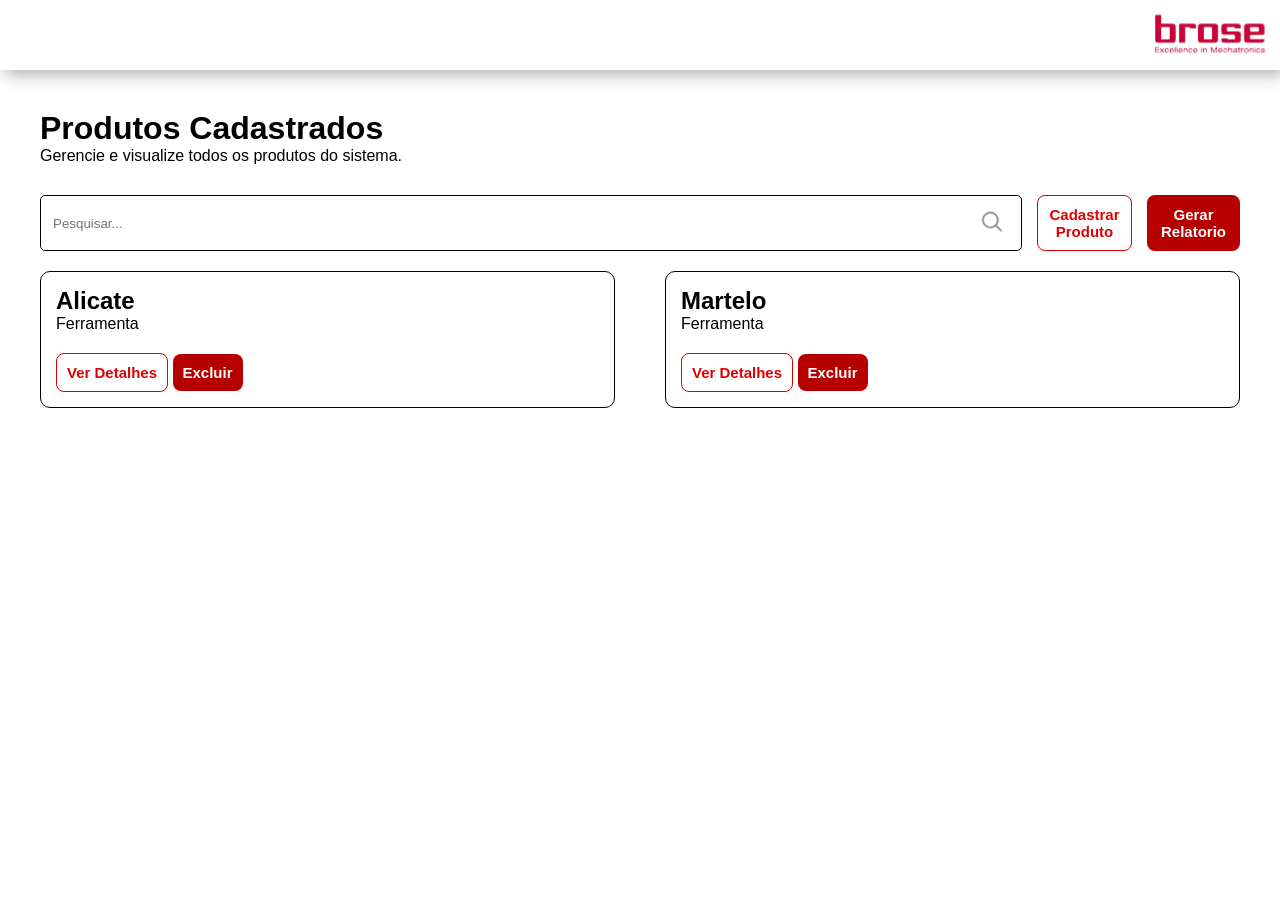
==== brose_app/frontend/pages/homepage.html @ b1155419 "Adiciona app.py" ====
<!DOCTYPE html>
<html lang="PT-BR">
  <head>
    <meta charset="UTF-8" />
    <meta name="viewport" content="width=device-width, initial-scale=1.0" />
    <title>Homepage</title>
    <link rel="stylesheet" href="../style.css" />
  </head>
  <body>

    <!-- HEADER BROSE -->
    <header>
       <img
      class="homepage_logotipo"
      src="../pictures/logotipo.svg"
      alt="logotipo"
    />
    </header>


    <!-- CASO QUEIRA CENTRALIZAR A PAGINA AO CENTR0 SÓ USAR ESSA CLASSE ABAIXO -->
    <div class="homepage_body">
 
    <!-- INFORMAÇOES DA PAGINA  -->
      <div class="info">
        <h1>Produtos Cadastrados</h1>
        <p>Gerencie e visualize todos os produtos do sistema.</p>
      </div>
      

      <!-- bARRA DE PESQUISA, ADIÇÃO E GERAR RELATORIOIS -->
      <div class="homepage_options">
        <!-- PESQUISA  -->
        <form action="#" method="get" class="homepage_search_form">
          <input
            type="text"
            name="q"
            placeholder="Pesquisar..."
            class="homepage_search_input"
          />
          <button type="submit" class="homepage_search_button">
            <img src="../pictures/homepage_lupa.svg" alt="lupa" />
          </button>
        </form>

        <!-- ENVIAR  -->
        <button type="button" class="white-btn" id="homepage-add">
          Cadastrar Produto
        </button>

        <!-- GERAR  -->
        <button type="button" class="red-btn">Gerar Relatorio</button>
      </div>

      <!-- GRID PRINCIPAL -->
      <main class="grid-main">

        <!-- CLASSE DE ITEMS  -->
        <div class="items">
          <h2>Alicate</h2>
          <p>Ferramenta</p>
          <div class="buttons-main">
            <button type="button" class="white-btn" id="detail-button">Ver Detalhes</button>
            <button type="button" class="red-btn">Excluir</button>
          </div>
        </div>

        <div class="items">
          <h2>Martelo</h2>
          <p>Ferramenta</p>
          <div class="buttons-main">
            <button type="button" class="white-btn" id="detail-button">Ver Detalhes</button>
            <button type="button" class="red-btn">Excluir</button>
          </div>
        </div>

      </main>
    

      <!-- MENSAGEM OCULTA -->
      <section class="notfound-item">
        <img src="../pictures/status-error-filled-svgrepo-com.svg" alt="" id="notfound-img">
        <h2 id="notfound-message">Nenhuma peça foi encontrada. : </h2>
      </section>


    </div>
    
      <!-- MODAL REGISTRO -->
      <div id="successModal" class="modal-overlay">
            <div class="modal-content">
                <div class="modal-icon-container">
                    <svg class="modal-icon" viewBox="0 0 24 24">
                        <path fill="white" d="M9.86 18a1 1 0 01-.73-.31l-4.24-4.24a1 1 0 111.41-1.41L9.86 15.59l6.93-6.93a1 1 0 111.41 1.41l-7.66 7.66a1 1 0 01-.73.31z"/>
                    </svg>
                </div>
                <p class="modal-message">
                    Produto registrado com sucesso!
                </p>
            </div>
        </div>
        <!-- Modal de Cadastro de Produto -->
        <div id="cadastroModal" class="modal">
          <div class="modal-content">
            <button class="close-btn" id="closeModal">&times;</button>
            <h2>Cadastrar Novo Produto</h2>
            <p class="subtitle">Preencha as informações do produto</p>

          <form id="productForm" >
            <label for="productName">Nome do Produto</label>
            <input type="text" id="productName" placeholder="Digite o nome do produto" required />

            <label for="productDesc">Descrição</label>
            <input type="text" id="productDesc" placeholder="Digite uma breve descrição do produto" required />

            <div class="buttons">
              <button type="button" class="white-btn" id="cancel-btn">Cancelar</button>
              <button type="submit" class="red-btn">Continuar</button>
            </div>
          </form>
        </div>
      </div>

      <!--Modal ver detalhes *********** em andamento (em fase de teste)-->
      <div class="modal-overlay" id="detailModal">
        <div class="modal-content contabilizador">
          <button id="closeDetailModal" class="close-button">&times;</button>

          <h3 class="detail-titulo">PEÇAS CONTABILIZADAS</h3>

          <div>
            <div class="quadro">
              <div class="contador-box">  
              <span id="detailQuantidade" class="contador-numero">0</span>
              </div>  

            <div class="quadroContador">
              <button class="edit-bottom-contabiliza" type="button">
                <img src="../pictures/editar-bottom-contabilizar.png" alt="Editar">
              </button>
            </div>
            </div>

            <p class="subtitle">Produto:</p>
            <h4 id="detailName" class="produto-nome"></h4>
            <p id="detailDesc" class="produto-desc"></p>

            <div class="historico">
              <h5>HISTÓRICO</h5>
              <ul id="historico-list"></ul>
            </div>
          </div>
            <button id="clearHistoryBtn" class="white-btn">Limpar Histórico</button>
            <ul id="historico-list"></ul>
          </div>
        </div>

    
    <script src="../scripts/homepage.js"></script>
    <script src="../scripts/modal.js"></script>
  </body>
</html>
---- brose_app/frontend/style.css ----
/*
Aqui vai todos os caminhos das páginas separadas, usar nomeclatura padrão nas classes exemplo:
class = "landpage_main"
*/

@import url('/brose_app/frontend/style/homepage.css');
@import url('/brose_app/frontend/style/global.css');
@import url('/brose_app/frontend/style/footer.css');
@import url('/brose_app/frontend/style/header.css');
@import url('/brose_app/frontend/style/index.css');
@import url('/brose_app/frontend/style/modal.css')
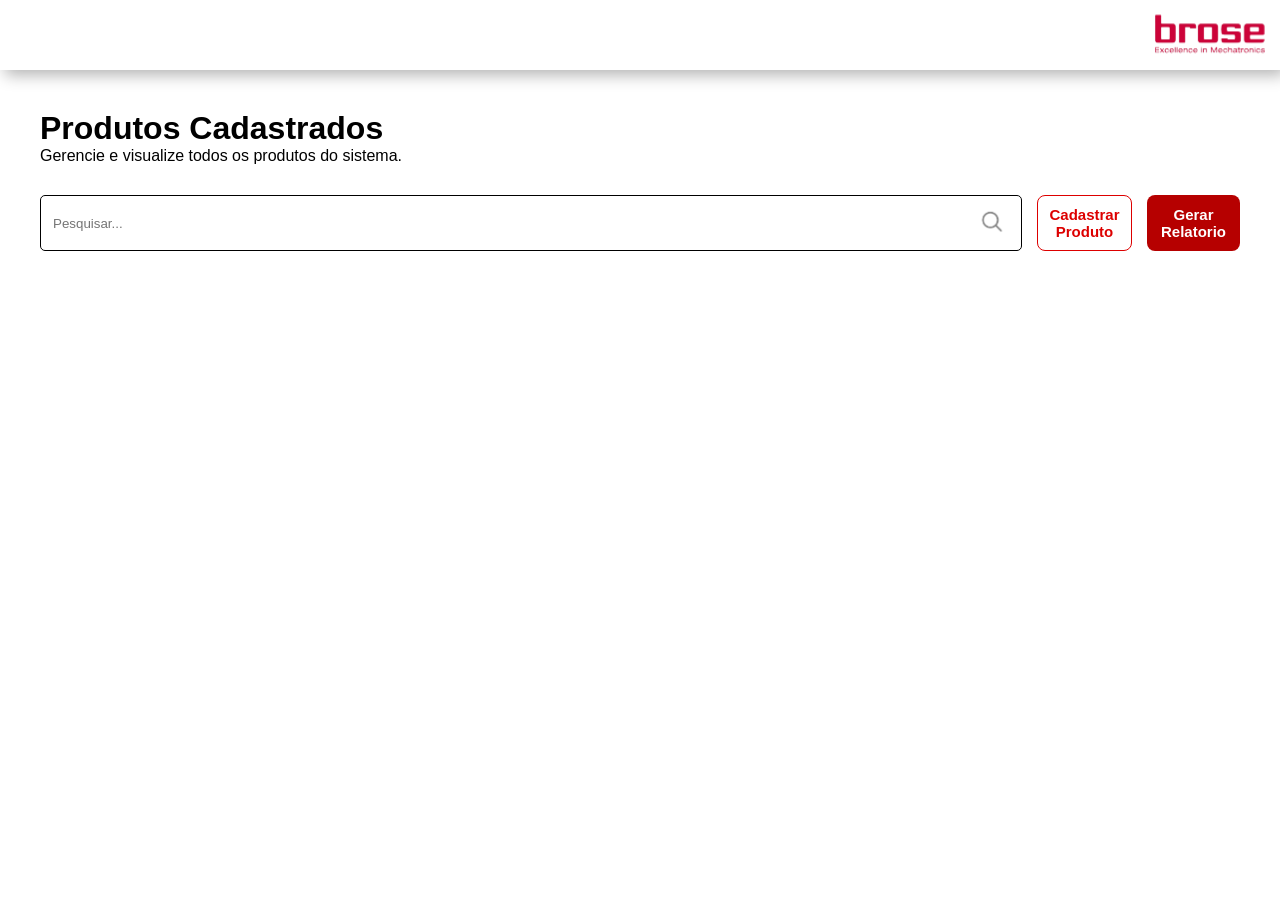
==== commit 2c52f3f7: "Adiciona função deletar" ====
--- a/brose_app/frontend/pages/homepage.html
+++ b/brose_app/frontend/pages/homepage.html
@@ -55,32 +55,13 @@
       <!-- GRID PRINCIPAL -->
       <main class="grid-main">
 
-        <!-- CLASSE DE ITEMS  -->
-        <div class="items">
-          <h2>Alicate</h2>
-          <p>Ferramenta</p>
-          <div class="buttons-main">
-            <button type="button" class="white-btn" id="detail-button">Ver Detalhes</button>
-            <button type="button" class="red-btn">Excluir</button>
-          </div>
-        </div>
-
-        <div class="items">
-          <h2>Martelo</h2>
-          <p>Ferramenta</p>
-          <div class="buttons-main">
-            <button type="button" class="white-btn" id="detail-button">Ver Detalhes</button>
-            <button type="button" class="red-btn">Excluir</button>
-          </div>
-        </div>
-
       </main>
     
 
       <!-- MENSAGEM OCULTA -->
       <section class="notfound-item">
         <img src="../pictures/status-error-filled-svgrepo-com.svg" alt="" id="notfound-img">
-        <h2 id="notfound-message">Nenhuma peça foi encontrada. : </h2>
+        <h2 id="notfound-message">Nenhuma peça foi encontrada. :( </h2>
       </section>
 
 
@@ -106,7 +87,7 @@
             <h2>Cadastrar Novo Produto</h2>
             <p class="subtitle">Preencha as informações do produto</p>
 
-          <form id="productForm" >
+          <form id="productForm"  >
             <label for="productName">Nome do Produto</label>
             <input type="text" id="productName" placeholder="Digite o nome do produto" required />
 
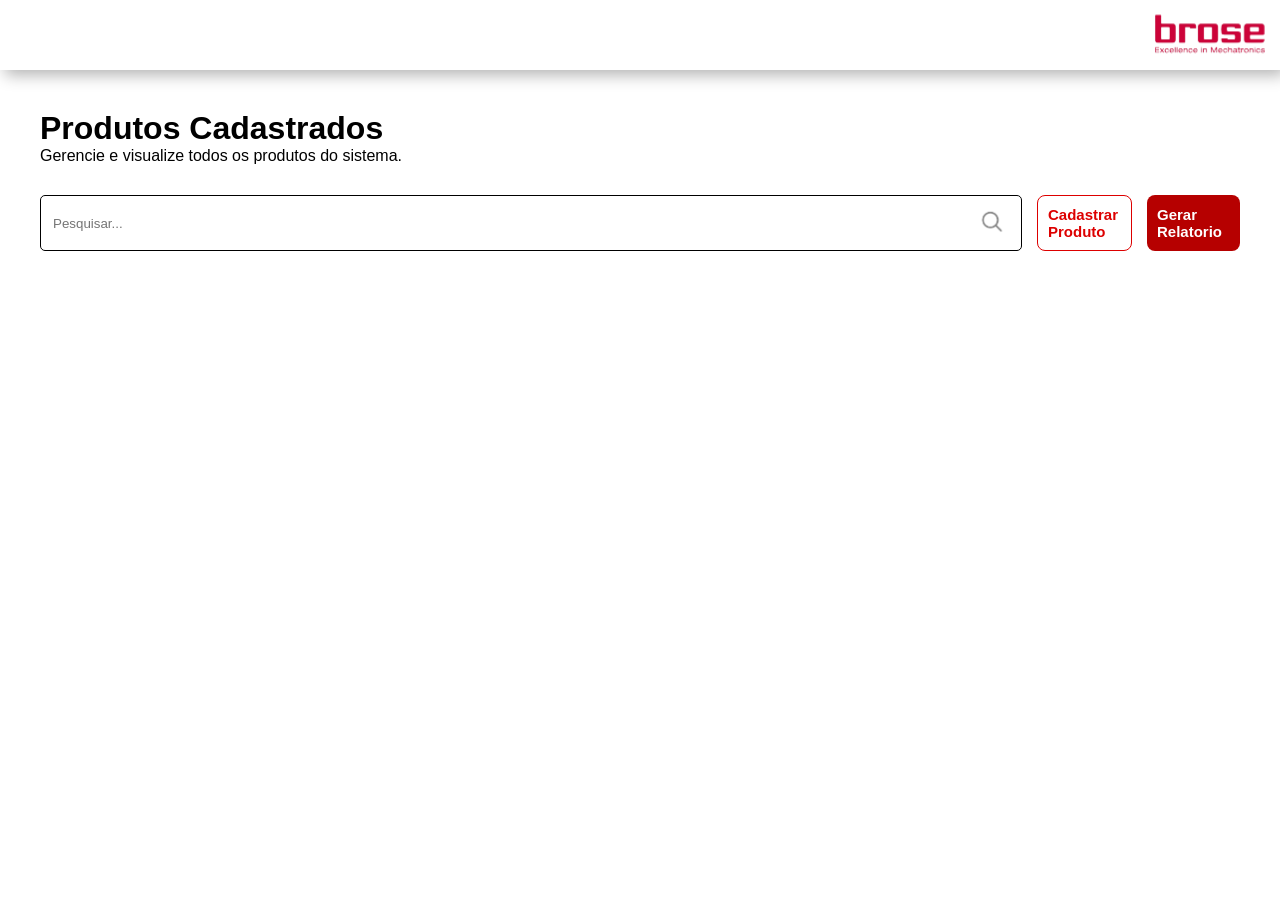
==== commit f1bdaaec: "alterações no html" ====
--- a/brose_app/frontend/pages/homepage.html
+++ b/brose_app/frontend/pages/homepage.html
@@ -31,14 +31,14 @@
       <!-- bARRA DE PESQUISA, ADIÇÃO E GERAR RELATORIOIS -->
       <div class="homepage_options">
         <!-- PESQUISA  -->
-        <form action="#" method="get" class="homepage_search_form">
+        <form id="searchForm" action="#" method="get" class="homepage_search_form">
           <input
             type="text"
             name="q"
             placeholder="Pesquisar..."
             class="homepage_search_input"
           />
-          <button type="submit" class="homepage_search_button">
+          <button type="button" class="homepage_search_button">
             <img src="../pictures/homepage_lupa.svg" alt="lupa" />
           </button>
         </form>
@@ -80,10 +80,12 @@
                 </p>
             </div>
         </div>
+
+
         <!-- Modal de Cadastro de Produto -->
         <div id="cadastroModal" class="modal">
           <div class="modal-content">
-            <button class="close-btn" id="closeModal">&times;</button>
+            <button type="button" class="close-btn" id="closeModal">&times;</button>
             <h2>Cadastrar Novo Produto</h2>
             <p class="subtitle">Preencha as informações do produto</p>
 
@@ -96,7 +98,7 @@
 
             <div class="buttons">
               <button type="button" class="white-btn" id="cancel-btn">Cancelar</button>
-              <button type="submit" class="red-btn">Continuar</button>
+              <button type="button" class="red-btn">Continuar</button>
             </div>
           </form>
         </div>
@@ -105,7 +107,7 @@
       <!--Modal ver detalhes *********** em andamento (em fase de teste)-->
       <div class="modal-overlay" id="detailModal">
         <div class="modal-content contabilizador">
-          <button id="closeDetailModal" class="close-button">&times;</button>
+          <button type="button" id="closeDetailModal" class="close-button">&times;</button>
 
           <h3 class="detail-titulo">PEÇAS CONTABILIZADAS</h3>
 
@@ -131,13 +133,14 @@
               <ul id="historico-list"></ul>
             </div>
           </div>
-            <button id="clearHistoryBtn" class="white-btn">Limpar Histórico</button>
+            <button type="button" id="clearHistoryBtn" class="white-btn">Limpar Histórico</button>
             <ul id="historico-list"></ul>
           </div>
         </div>
 
     
     <script src="../scripts/homepage.js"></script>
+    <script src="../integration/produto.js"></script>
     <script src="../scripts/modal.js"></script>
   </body>
 </html>
